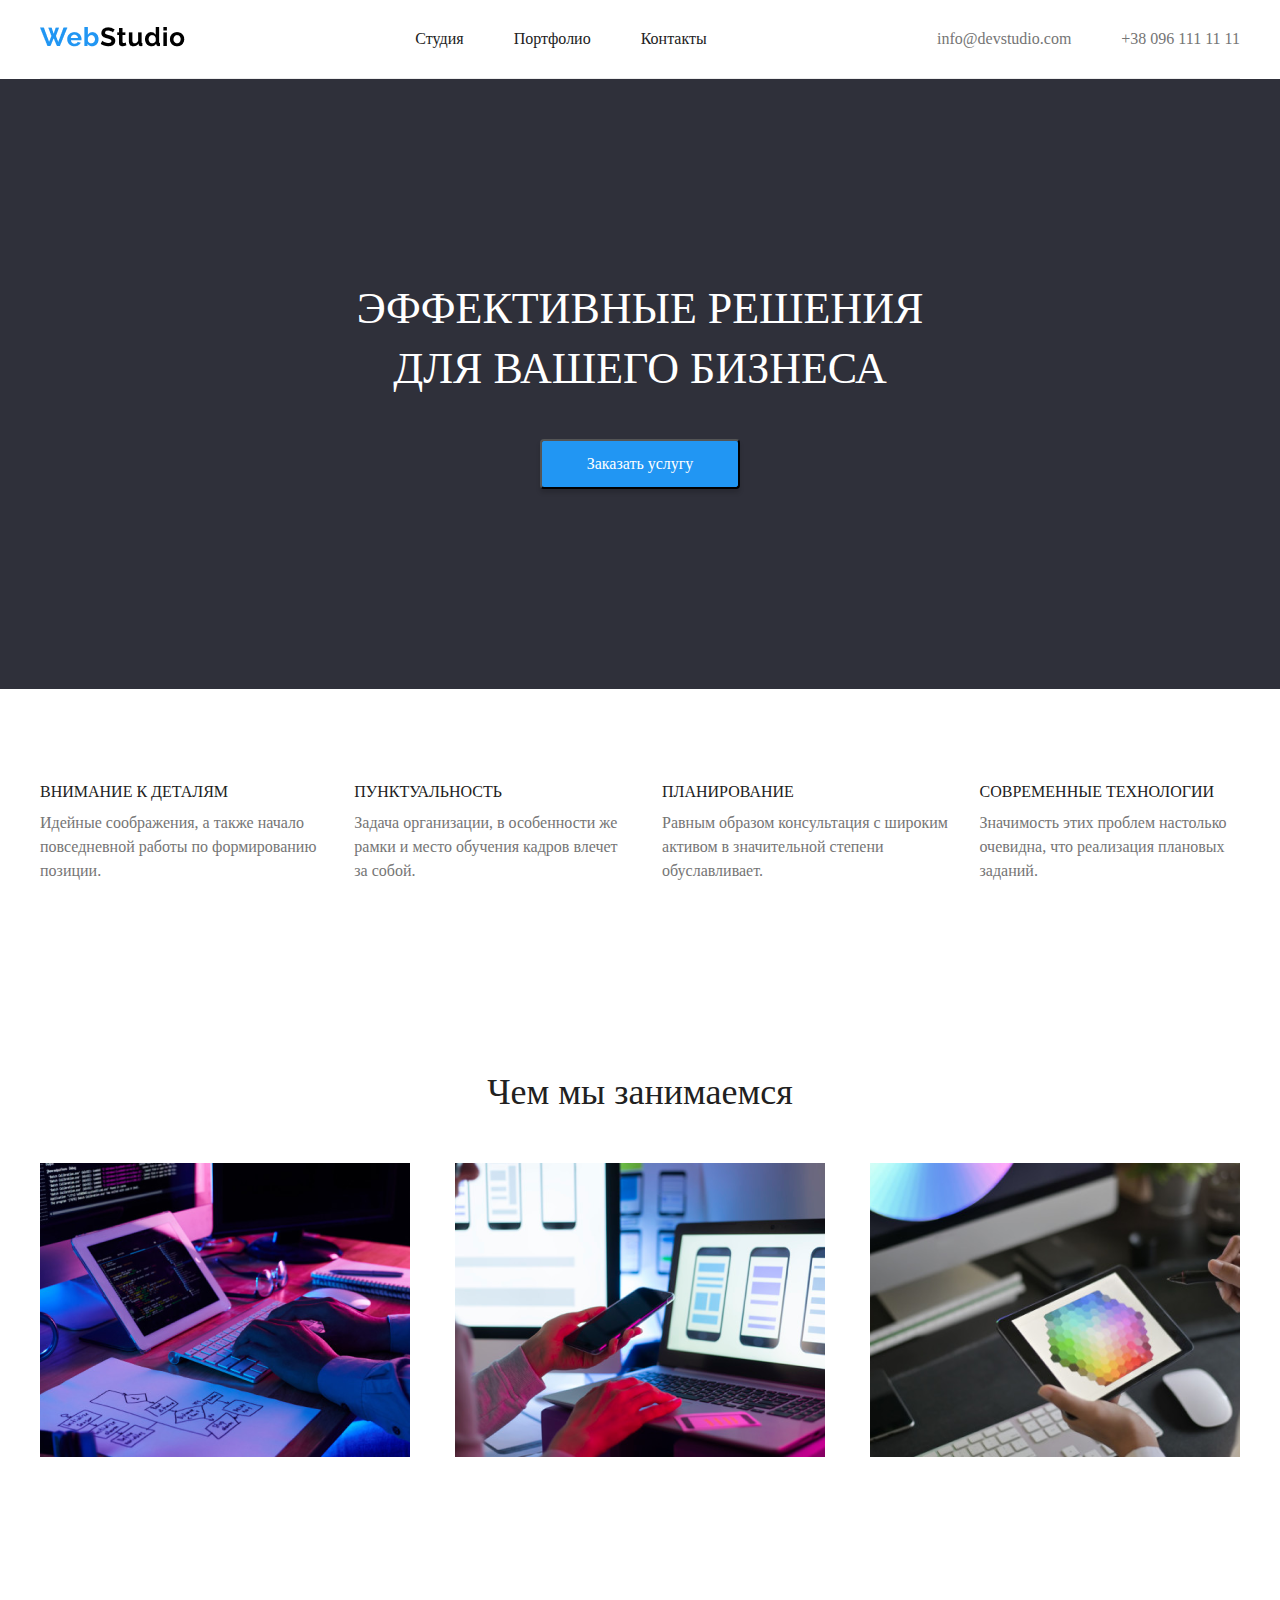
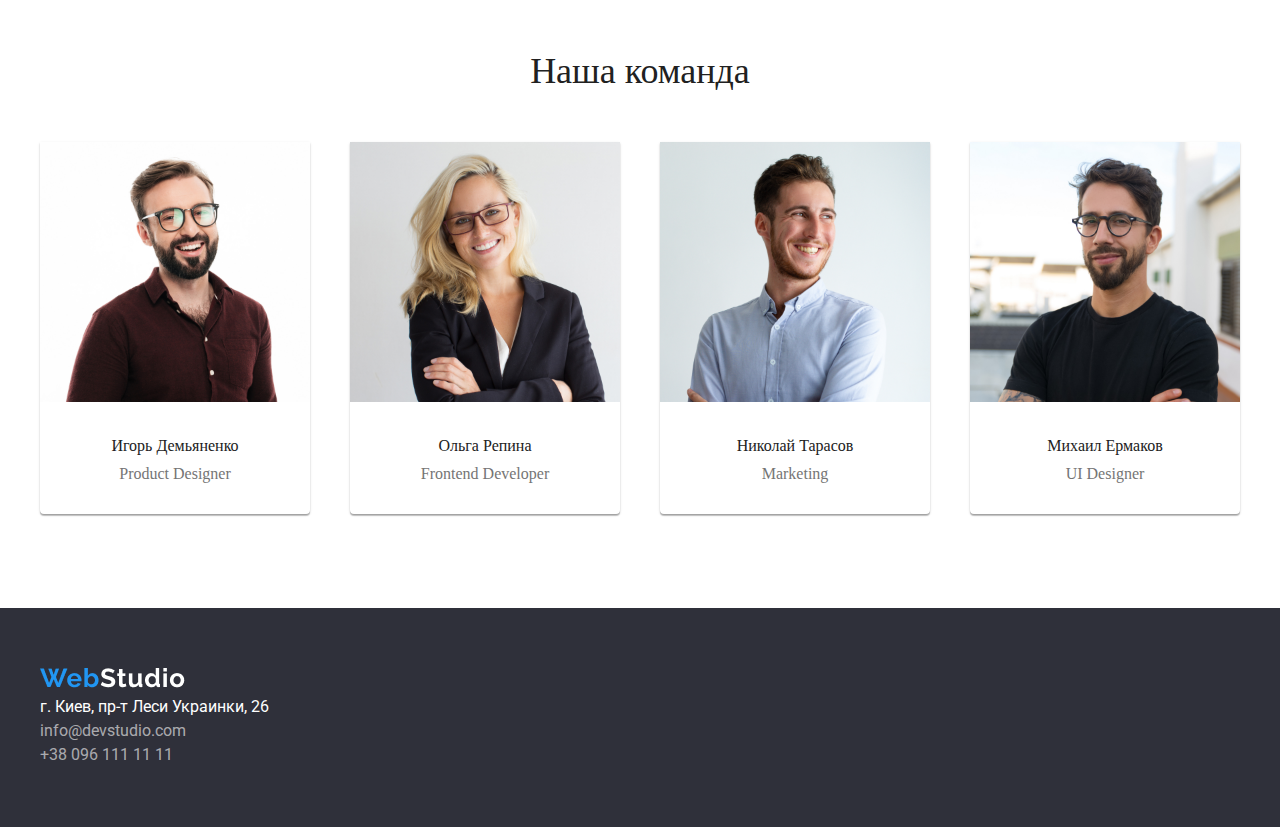
==== index.html @ e27ee973 "Update index.html" ====
<!DOCTYPE html>
<html lang="ru">
<head>
	<link
    rel="stylesheet"
    href="https://cdnjs.cloudflare.com/ajax/libs/modern-normalize/1.0.0/modern-normalize.min.css"
  />
	<link rel="preconnect" href="https://fonts.googleapis.com">
    <link rel="preconnect" href="https://fonts.gstatic.com" crossorigin>
    <link href="https://fonts.googleapis.com/css2?family=Raleway:wght@700&family=Roboto:wght@400;500;700;900&display=swap" rel="stylesheet">
    <link rel="stylesheet" href="css/styles.css"/>
    <meta charset="UTF-8">
    <meta http-equiv="X-UA-Compatible" content="IE=edge">
    <meta name="viewport" content="width=device-width, initial-scale=1.0">
    <title>Web Studio</title>
</head>
<body>
	<header class="container">
			<a class="logo" href="#" ><img src="images/logo.png" alt="WebStudio"></a>
			<nav class="navigation">
				<ul>
					<li><a href="#">Студия</a></li>
					<li><a href="./portfolio.html">Портфолио</a></li>
					<li><a href="#">Контакты</a></li>
				</ul>
			</nav>
			<div class="header-contacts">
				<a class="email" href="mailto:info@devstudio.com">info@devstudio.com</a>
				<a class="phone-number" href="tel:+38 096 111 11 11">+38 096 111 11 11</a>
			</div>
		</header>
		<main>
			<section class="section banner">
				<div class="banner-text">Эффективные решения для вашего бизнеса</div>
				<button class="btn-banner">Заказать услугу</button>
			</section>
			<section class="section container our-features">
				<ul class="features-list">
					<li class="features-item">
						<p class="feature">Внимание к деталям</p>
						<p class="feature-description">Идейные соображения, а также начало повседневной работы по формированию позиции.</p>
					</li>
					<li class="features-item">
						<p class="feature">Пунктуальность</p>
						<p class="feature-description">Задача организации, в особенности же рамки и место обучения кадров влечет за собой.</p>
					</li>
					<li class="features-item">
						<p class="feature">Планирование</p>
						<p class="feature-description">Равным образом консультация с широким активом в значительной степени обуславливает.</p>
					</li>
					<li class="features-item">
						<p class="feature">Современные технологии</p>
						<p class="feature-description">Значимость этих проблем настолько очевидна, что реализация плановых заданий.</p>
					</li>
				</ul>
			</section>
			<section class="section container our-works">
				<h2>Чем мы занимаемся</h2>
				<ul class="works-list">
					<li><img src="images/feature1.png" alt="mobile"></li>
					<li><img src="images/feature2.png" alt="desktop"></li>
					<li><img src="images/feature3.png" alt="embedded"></li>
				</ul>
			</section>
			<section class="section our-team">
				<div class="container">
					<h2>Наша команда</h2>
					<ul class="our-team-list">
						<li class="team-card">
							<img src="images/item1.jpg" alt="Игорь Демьяненко" class="member-img">
							<p class="member-name">Игорь Демьяненко</p>
							<p class="member-position">Product Designer</p>
						</li>
						<li class="team-card">
							<img src="images/item2.jpg" alt="Ольга Репина" class="member-img">
							<p class="member-name">Ольга Репина</p>
							<p class="member-position">Frontend Developer</p>
						</li>
						<li class="team-card">
							<img src="images/item3.jpg" alt="Николай Тарасов" class="member-img">
							<p class="member-name">Николай Тарасов</p>
							<p class="member-position">Marketing</p>
						</li>
						<li class="team-card">
							<img src="images/item4.jpg" alt="Михаил Ермаков" class="member-img">
							<p class="member-name">Михаил Ермаков</p>
							<p class="member-position">UI Designer</p>
						</li>
					</ul>
				</div>
			</section>
		</main>
		<footer>
			<div class="container">
				<a class="logo" href="#" ><img src="images/logo-footer.png" alt="WebStudio"></a>
				<ul class="footer-contacts">
					<li><p class="address">г. Киев, пр-т Леси Украинки, 26</p></li>
					<li><a class="email" href="mailto:info@devstudio.com">info@devstudio.com</a></li>
					<li><a class="phone-number" href="tel:+38 096 111 11 11">+38 096 111 11 11</a></li>
				</ul>
			</div>
		</footer>
</body>
</html>
---- css/styles.css ----
ul{
    list-style: none
}

ul{
  padding: 0;
}

h1,
h2,
h3,
h4,
p,
ul{
    margin: 0;
}

:root {
    --main-color: #2196F3;
    --mainbtn-hover-color: #F5F4FA;
    --main-text-color: #212121;
    --support-color: #757575;
    --main-logo-color: black;
    --footer-color: rgba(255, 255, 255, 0.6);
    --main-white: white;
}



body {
	margin: 0;
	font-family: 'Roboto', sans-serif;
}

ul {
	list-style-type: none;
	padding: 0;
}

p, h2 {
	margin: 0;
}

h2 {
	margin-bottom: 50px;
}

.container {
	width: 1200px;
	margin: 0 auto;
}

header {
	display: flex;
	border-bottom: 1px solid #ECECEC;
	height: 79px;
	background: var(--main-white);
	align-items: center;
	justify-content: space-between;
	font-family: 'RobotoMedium';
}

.navigation ul {
	display: flex;
}

.navigation li a {
	margin-right: 50px;
	display: inline-block;
	color: var(--main-text-color);
	text-decoration: none;
}

.navigation li a:hover {
	color: var(--main-color);
}

.navigation li:last-child a {
	margin-right: 0;
}

.header-contacts {
	display: flex;
}

.header-contacts a:first-child {
	margin-right: 50px;
}

.header-contacts .email {
	text-decoration: none;
	color: var(--support-color);	
}

.header-contacts .phone-number {
	text-decoration: none;
	color: var(--support-color);	
}

.email:hover{
    color: var(--main-color);
}

.phone-number:hover{
    color: var(--main-color);
}

.email:focus{
    color: var(--main-color);
}

.phone-number:focus{
    color: var(--main-color);
}

h2 {
	font: 36px/42px 'RobotoBold';
	text-align: center;
	color: var(--main-text-color);
}

.section {
	padding: 94px 0;
}

.banner {
	padding: 200px 0;
	font-family: 'RobotoBold';
	background: #2F303A;
}

.banner-text {
	margin: 0 auto;
	width: 650px;
	font-size: 44px;
	color: var(--main-white);
	line-height: 60px;
	text-align: center;
	text-transform: uppercase;
}

.btn-banner {
	display: block;
	margin: 40px auto 0;
	width: 200px;
	height: 50px;
	font: 16px/30px 'RobotoBold';
	background: var(--main-color);
	box-shadow: 0px 4px 4px rgba(0, 0, 0, 0.15);
	border-radius: 4px;
	color: var(--main-white);
	cursor: pointer;
}

.btn-banner:hover{
    background-color: var(--mainbtn-hover-color);
    color: var(--text-hover-color);
}

.btn-banner:focus{
    background-color: var(--mainbtn-hover-color);
    color: var(--text-hover-color);
}

.features-list {
	display: flex;	
}

.features-item {
	margin-right: 30px;
}

.features-item:last-child {
	margin-right: 0;
}

.feature {
	margin-bottom: 10px;
	font-family: 'RobotoBold';
	text-transform: uppercase;
	color: var(--main-text-color);
}

.feature-description {
	font-family: 'RobotoRegular';
	line-height: 24px;
	color:  var(--support-color);

}

.works-list {
	display: flex;
	align-items: center;
	justify-content: space-between;
} 

.works-list img {
	width: 370px;
	height: 294px;
}

.our-team {
	background: var();
}

.our-team-list {
	display: flex;
	justify-content: space-between;
}

.team-card {
	box-shadow: 0px 1px 3px rgba(0, 0, 0, 0.12), 0px 1px 1px rgba(0, 0, 0, 0.14), 0px 2px 1px rgba(0, 0, 0, 0.2);
	border-radius: 0px 0px 4px 4px;
	text-align: center;
	font-size: 16px;
	background-color: var(--main-white);
}

.team-card img {
	margin-bottom: 30px;
	width: 270px;
	height: 260px;
}

.member-name {
	margin-bottom: 10px;
	font-family: 'RobotoMedium';
	line-height: 19px;
	color: var(--main-text-color);
}

.member-position {
	font-family: 'RobotoRegular';
	margin-bottom: 30px;
	color: var(--support-color);
}

footer {
	padding: 60px 0;
	background: #2F303A;
	line-height: 24px;
}

footer a {
	line-height: 24px;
	color: rgba(255, 255, 255, 0.6);	
	text-decoration: none;
}

.address {
	color: var(--main-white);
}

@font-face {
font-family: "RobotoRegular"; 
src: url("fonts/Roboto-Regular.ttf") format("truetype"); 
font-style: normal; 
font-weight: normal; 
} 

@font-face {
font-family: "RobotoBold"; 
src: url("fonts/Roboto-Bold.ttf") format("truetype"); 
font-style: normal; 
font-weight: normal; 
} 

@font-face {
font-family: "RobotoMedium"; 
src: url("fonts/Roboto-Medium.ttf") format("truetype"); 
font-style: normal; 
font-weight: normal; 
} 

.catalogue-btn:hover{
    color: var(--mainbtn-hover-color);
    background-color: var(--main-color);
}

.catalogue-btn:focus{
    color: var(--mainbtn-hover-color);
    background-color: var(--main-color);
}

.catalogue-btn{
    cursor: pointer;
    color: var(--main-text-color);
    background-color: var(--mainbtn-hover-color);
	margin: 94px 8px 50px;
	padding: 6px 22px;
	font: 16px 'RobotoMedium';
	border-radius: 4px;
	border:  none;
	font-weight: 500;
	font-size: 16px;
	line-height: 26px;
	text-align: center;
	letter-spacing: 0.03em;
}

.catalogue-list{
	display: flex;
	justify-content: center;
}

.catalogue{
	display: flex;
	justify-content: space-between;
	flex-wrap: wrap;
	margin-bottom: 94px;
}


.catalogue-card {
	margin-bottom: 30px;
	margin-bottom: 30px;
	border: 1px solid #EEEEEE;
	text-align: left;
	font-size: 16px;
	background-color: var(--main-white);
}

.catalogue-card img {
	margin-bottom: 30px;
	width: 370px;
	height: 294px;
}

.catalogue-item-name {
	margin: 20px 24px 54px 24px;
	margin-bottom: 10px;
	font-family: 'RobotoMedium';
	line-height: 19px;
	color: var(--main-text-color);
}

.catalogue-item-description {
	margin: 20px 24px 54px 24px;
	font-family: 'RobotoRegular';
	margin-bottom: 30px;
	color: var(--support-color);
}
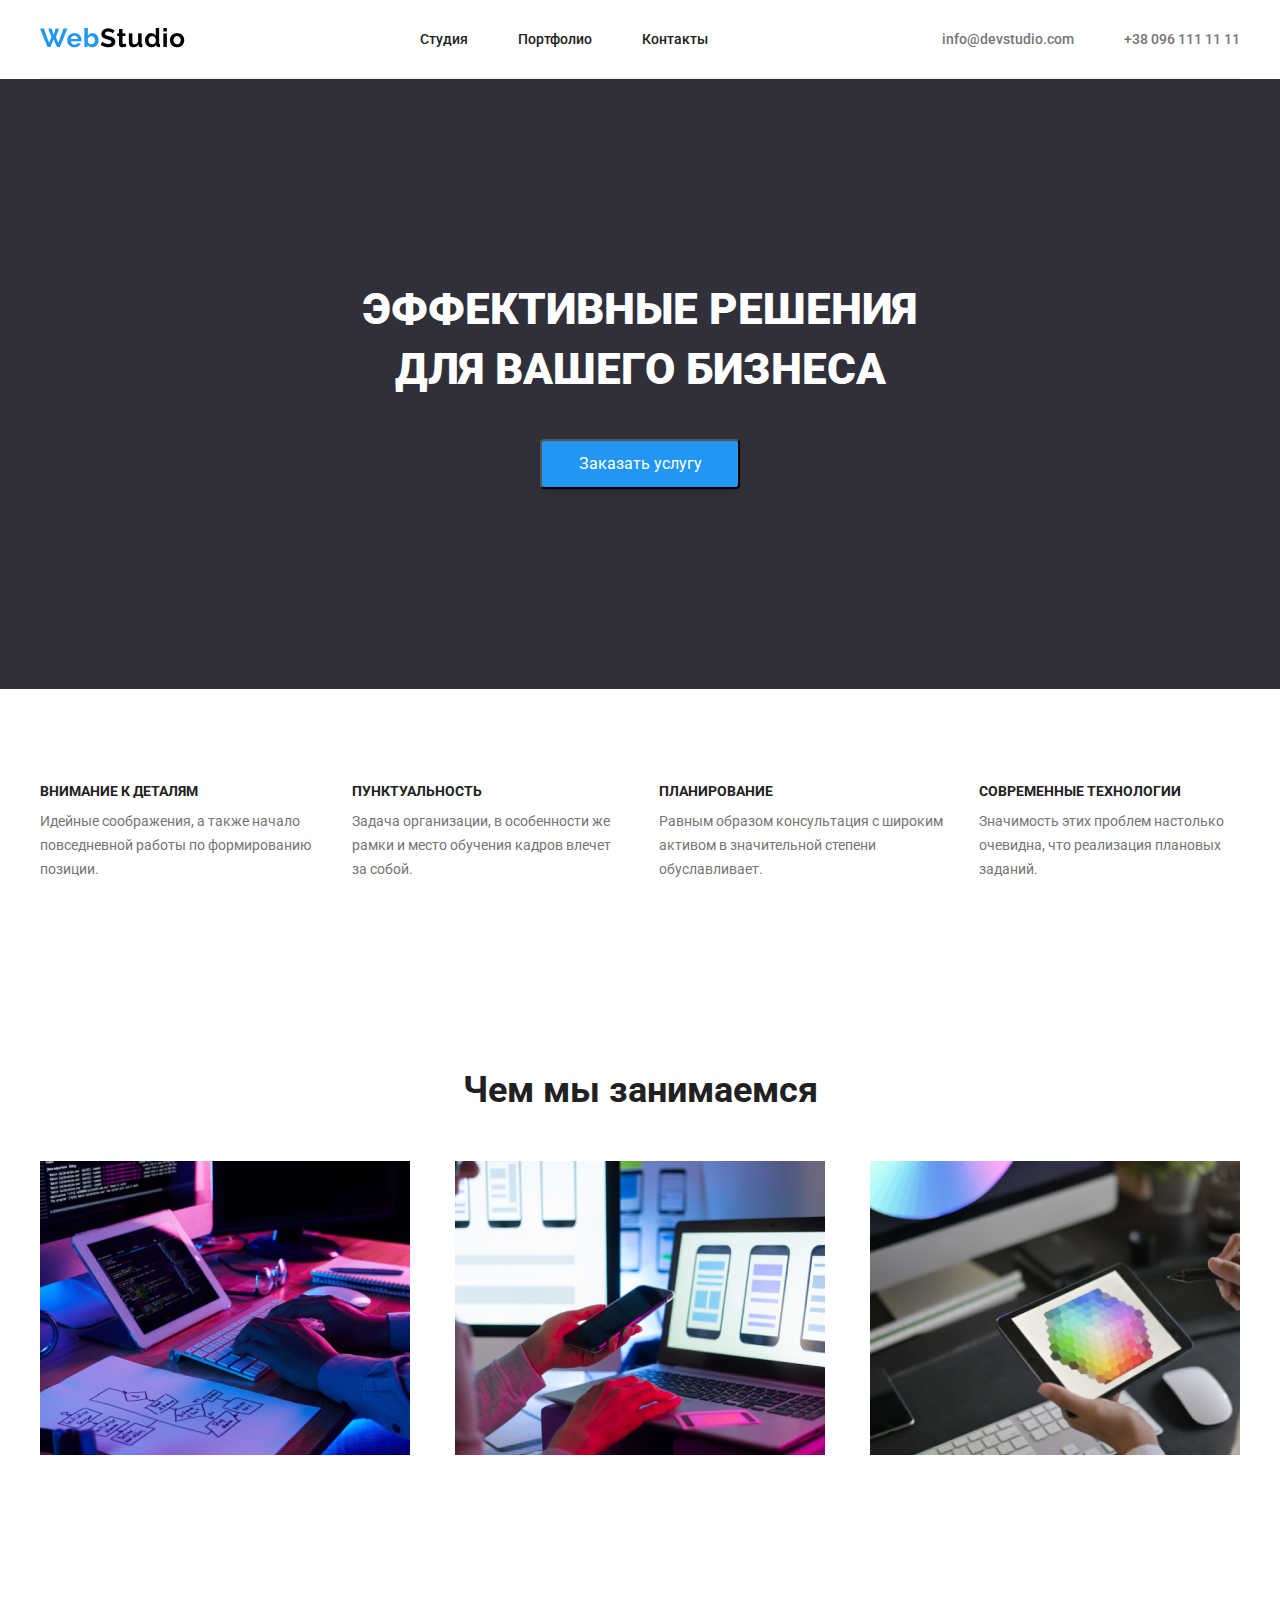
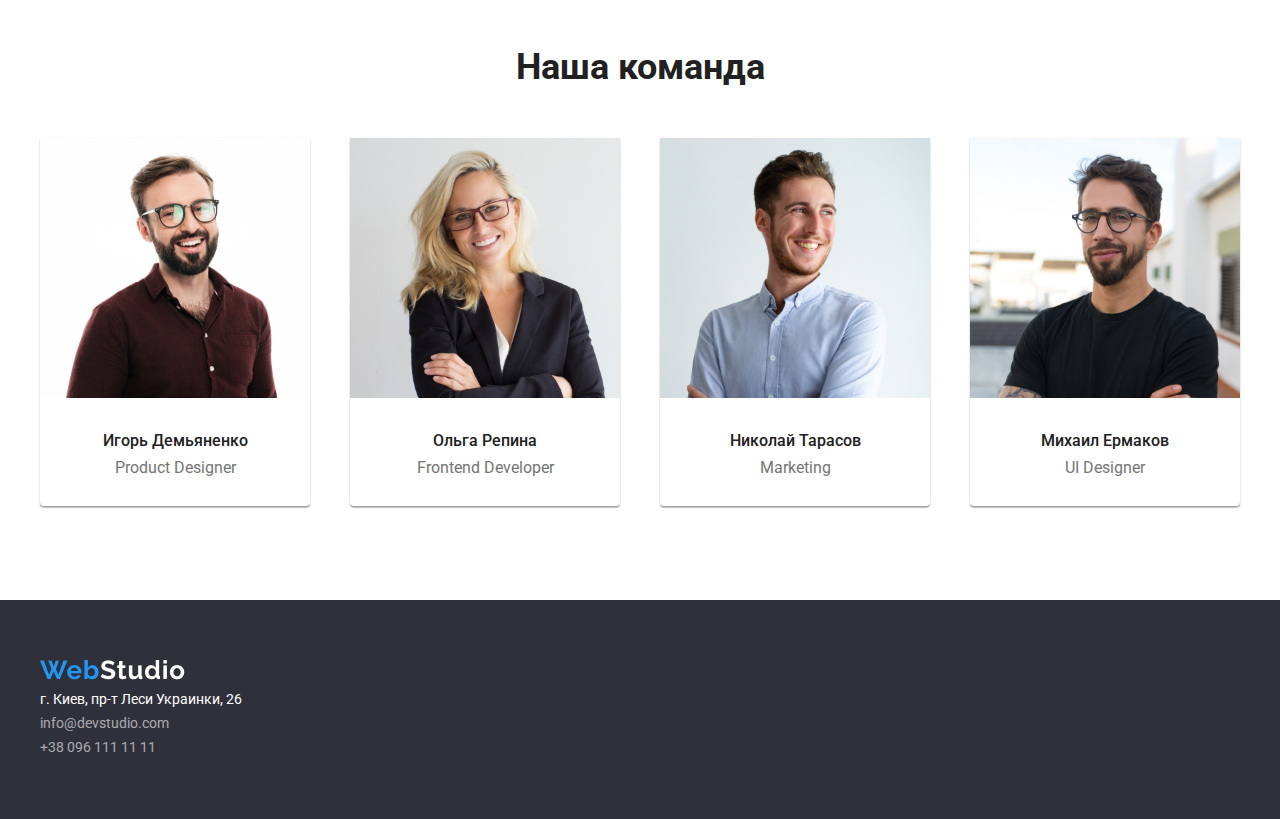
==== commit 9e84181e: "hw3" ====
--- a/index.html
+++ b/index.html
@@ -55,7 +55,7 @@
 				</ul>
 			</section>
 			<section class="section container our-works">
-				<h2>Чем мы занимаемся</h2>
+				<h2 class="h-title">Чем мы занимаемся</h2>
 				<ul class="works-list">
 					<li><img src="images/feature1.png" alt="mobile"></li>
 					<li><img src="images/feature2.png" alt="desktop"></li>
@@ -64,7 +64,7 @@
 			</section>
 			<section class="section our-team">
 				<div class="container">
-					<h2>Наша команда</h2>
+					<h2 class="h-title">Наша команда</h2>
 					<ul class="our-team-list">
 						<li class="team-card">
 							<img src="images/item1.jpg" alt="Игорь Демьяненко" class="member-img">
@@ -101,4 +101,4 @@
 			</div>
 		</footer>
 </body>
-</html>
+</html>--- a/css/styles.css
+++ b/css/styles.css
@@ -28,8 +28,9 @@
 
 
 body {
+	font-family: 'Roboto', sans-serif;
 	margin: 0;
-	font-family: 'Roboto', sans-serif;
+	font: 14px/16px 'Roboto';
 }
 
 ul {
@@ -57,8 +58,9 @@
 	background: var(--main-white);
 	align-items: center;
 	justify-content: space-between;
-	font-family: 'RobotoMedium';
-}
+	font-weight: 500;
+}
+
 
 .navigation ul {
 	display: flex;
@@ -114,7 +116,7 @@
 }
 
 h2 {
-	font: 36px/42px 'RobotoBold';
+	font: 36px/42px 'Roboto';
 	text-align: center;
 	color: var(--main-text-color);
 }
@@ -125,7 +127,6 @@
 
 .banner {
 	padding: 200px 0;
-	font-family: 'RobotoBold';
 	background: #2F303A;
 }
 
@@ -137,6 +138,7 @@
 	line-height: 60px;
 	text-align: center;
 	text-transform: uppercase;
+	font-weight: 900;
 }
 
 .btn-banner {
@@ -144,7 +146,7 @@
 	margin: 40px auto 0;
 	width: 200px;
 	height: 50px;
-	font: 16px/30px 'RobotoBold';
+	font: 16px/30px 'Roboto';
 	background: var(--main-color);
 	box-shadow: 0px 4px 4px rgba(0, 0, 0, 0.15);
 	border-radius: 4px;
@@ -176,16 +178,20 @@
 
 .feature {
 	margin-bottom: 10px;
-	font-family: 'RobotoBold';
+	font-weight: 700;
 	text-transform: uppercase;
 	color: var(--main-text-color);
 }
 
 .feature-description {
-	font-family: 'RobotoRegular';
+	font-weight: 400;
 	line-height: 24px;
 	color:  var(--support-color);
 
+}
+
+.h-title{
+	font-weight: 700;
 }
 
 .works-list {
@@ -224,13 +230,13 @@
 
 .member-name {
 	margin-bottom: 10px;
-	font-family: 'RobotoMedium';
+	font-weight: 500;
 	line-height: 19px;
 	color: var(--main-text-color);
 }
 
 .member-position {
-	font-family: 'RobotoRegular';
+	font-weight: 400;
 	margin-bottom: 30px;
 	color: var(--support-color);
 }
@@ -251,26 +257,6 @@
 	color: var(--main-white);
 }
 
-@font-face {
-font-family: "RobotoRegular"; 
-src: url("fonts/Roboto-Regular.ttf") format("truetype"); 
-font-style: normal; 
-font-weight: normal; 
-} 
-
-@font-face {
-font-family: "RobotoBold"; 
-src: url("fonts/Roboto-Bold.ttf") format("truetype"); 
-font-style: normal; 
-font-weight: normal; 
-} 
-
-@font-face {
-font-family: "RobotoMedium"; 
-src: url("fonts/Roboto-Medium.ttf") format("truetype"); 
-font-style: normal; 
-font-weight: normal; 
-} 
 
 .catalogue-btn:hover{
     color: var(--mainbtn-hover-color);
@@ -288,7 +274,7 @@
     background-color: var(--mainbtn-hover-color);
 	margin: 94px 8px 50px;
 	padding: 6px 22px;
-	font: 16px 'RobotoMedium';
+	font: 16px 'Roboto';
 	border-radius: 4px;
 	border:  none;
 	font-weight: 500;
@@ -329,14 +315,14 @@
 .catalogue-item-name {
 	margin: 20px 24px 54px 24px;
 	margin-bottom: 10px;
-	font-family: 'RobotoMedium';
+	font-family: 'Roboto';
 	line-height: 19px;
 	color: var(--main-text-color);
 }
 
 .catalogue-item-description {
 	margin: 20px 24px 54px 24px;
-	font-family: 'RobotoRegular';
+	font-family: 'Roboto';
 	margin-bottom: 30px;
 	color: var(--support-color);
 }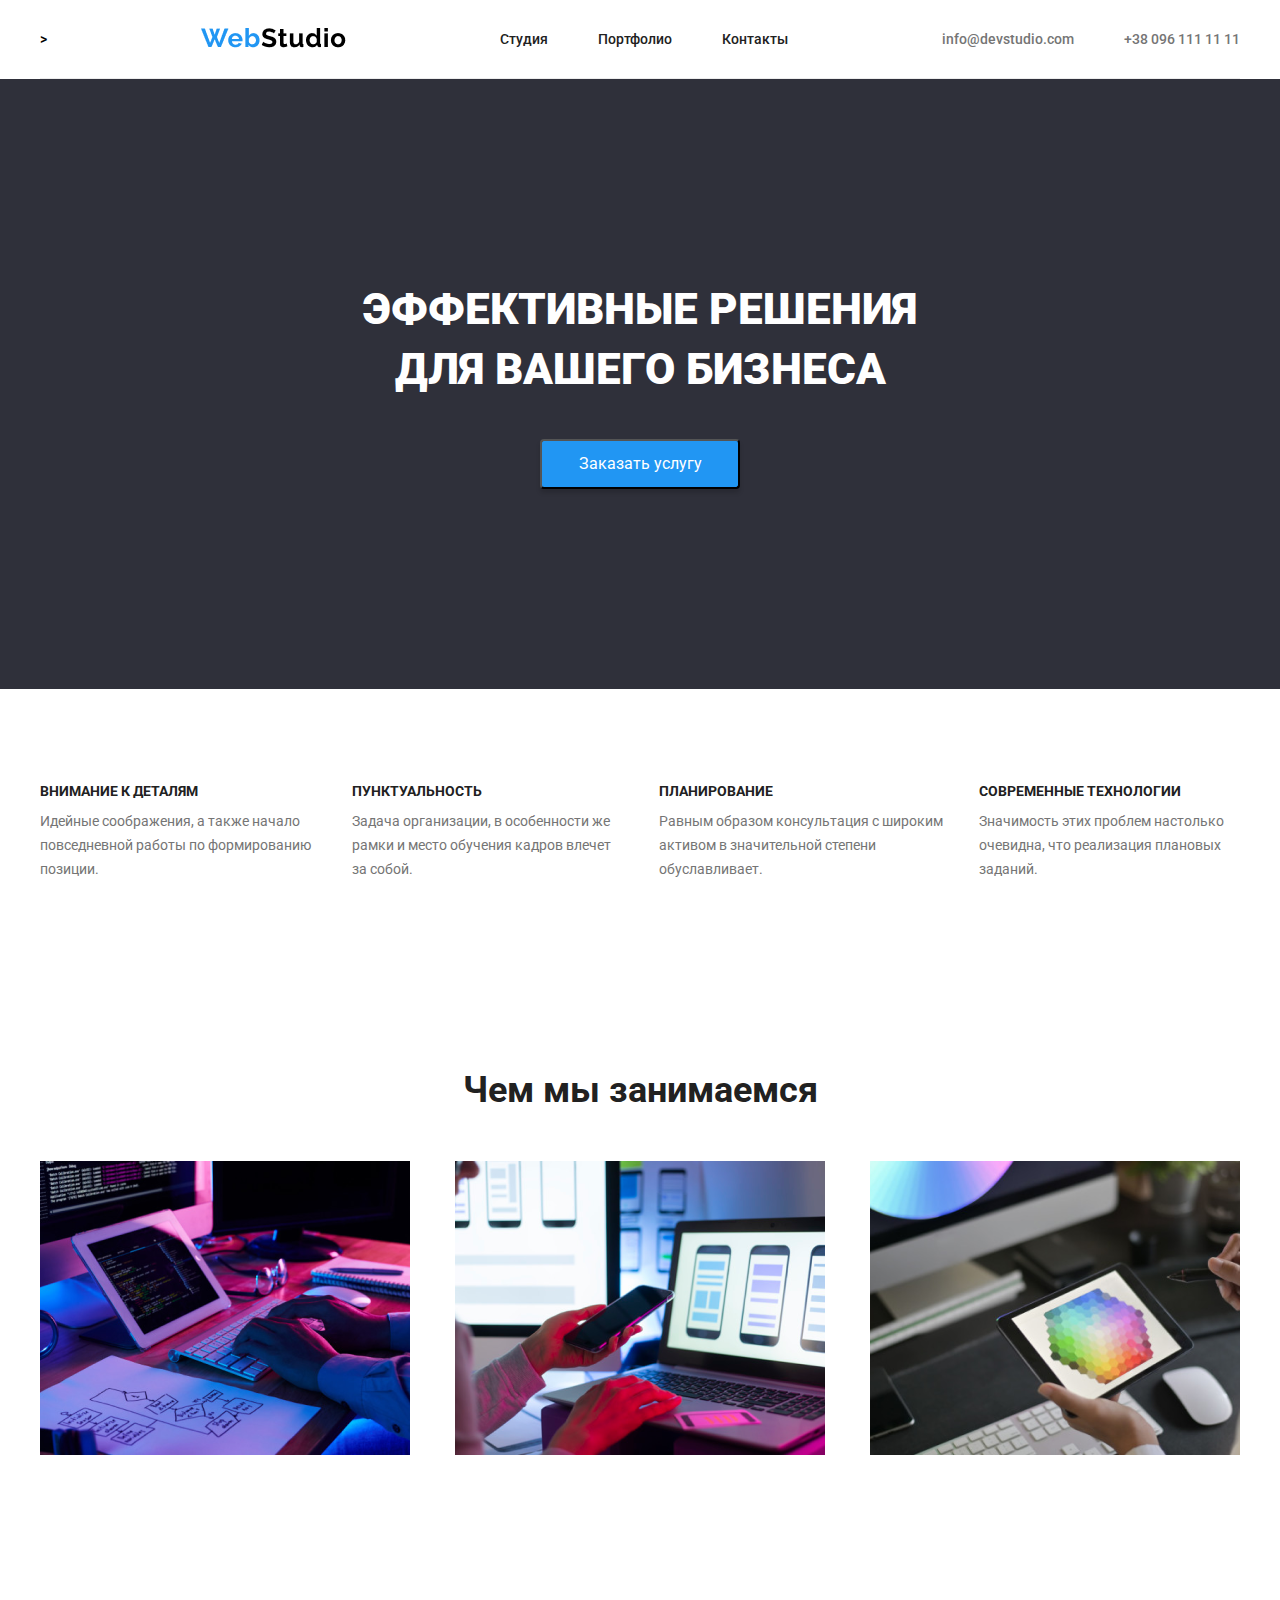
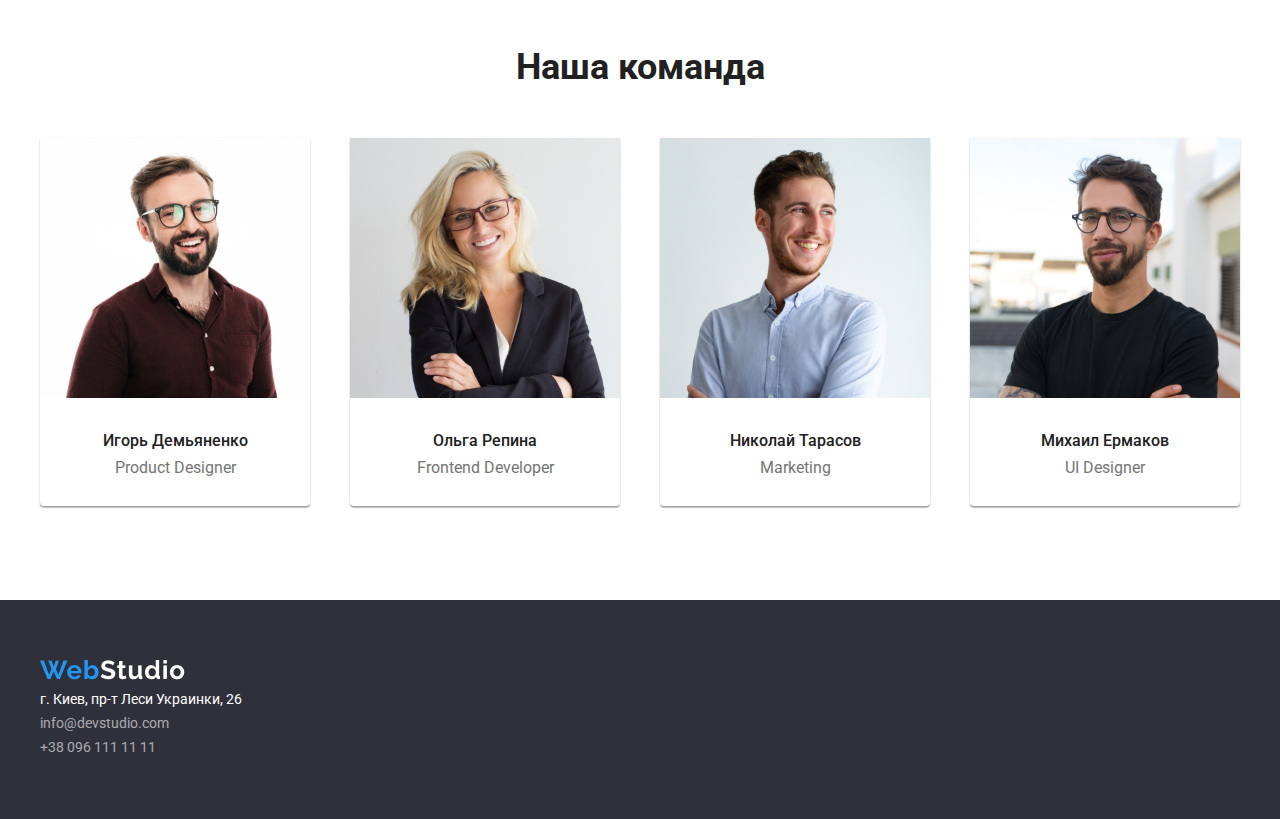
==== commit d07d8aaf: "hw3" ====
--- a/index.html
+++ b/index.html
@@ -15,7 +15,7 @@
     <title>Web Studio</title>
 </head>
 <body>
-	<header class="container">
+	<header class="container"> <!-- 1-->>
 			<a class="logo" href="#" ><img src="images/logo.png" alt="WebStudio"></a>
 			<nav class="navigation">
 				<ul>
@@ -101,4 +101,4 @@
 			</div>
 		</footer>
 </body>
-</html>+</html>
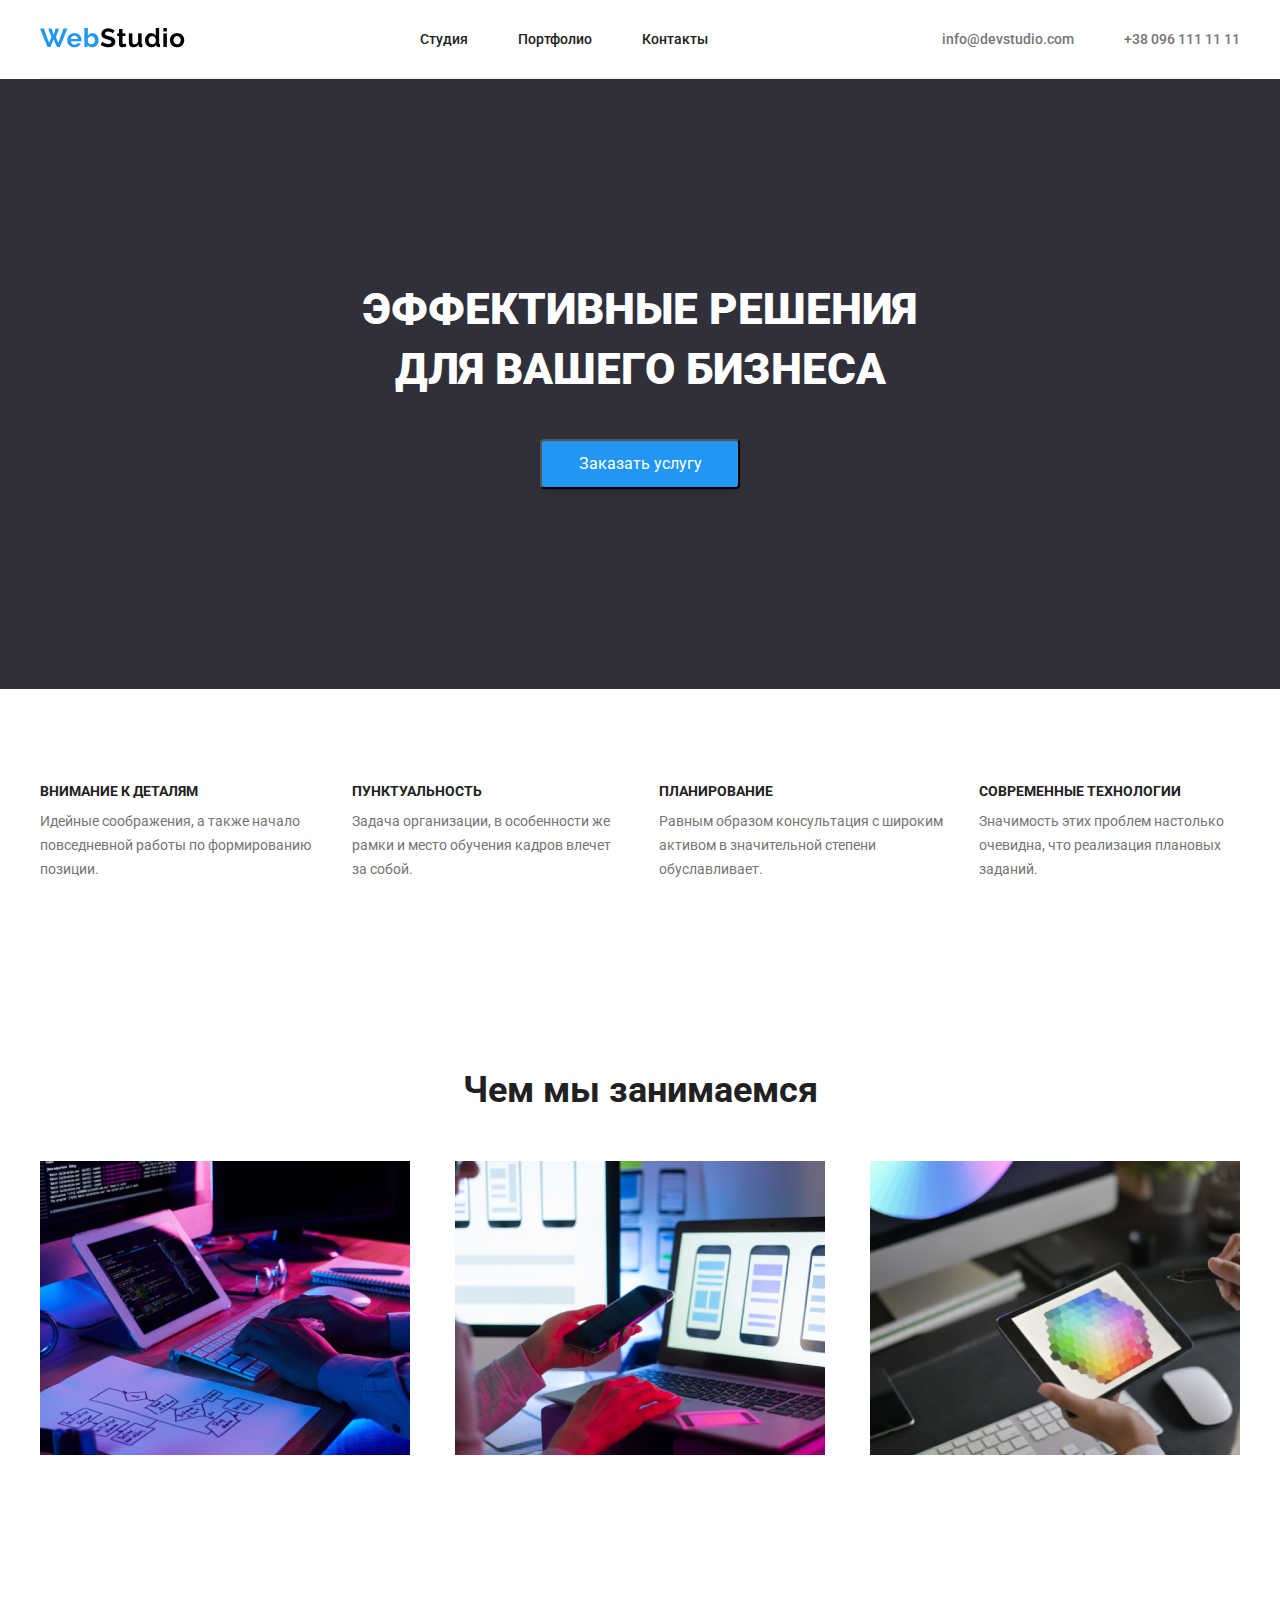
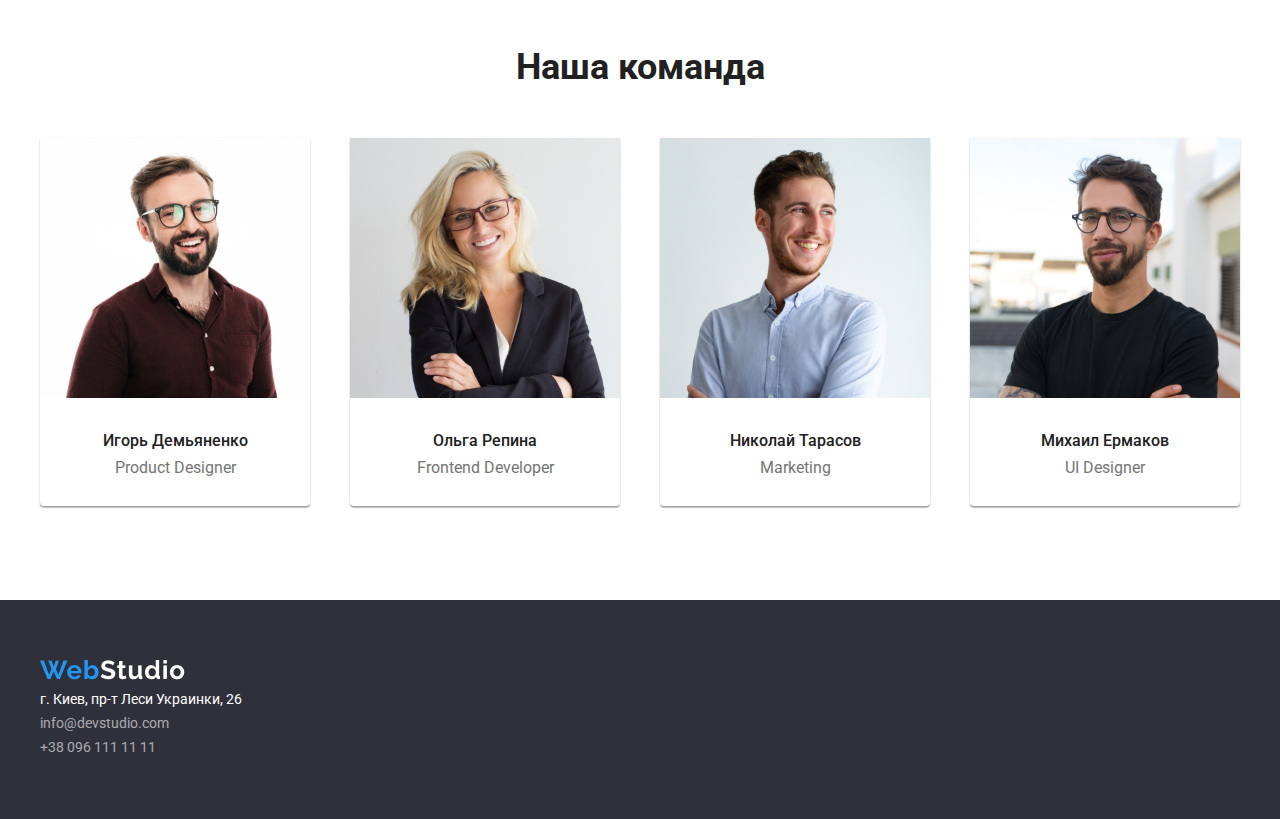
==== commit 68bcf3a3: "hw3" ====
--- a/index.html
+++ b/index.html
@@ -15,7 +15,7 @@
     <title>Web Studio</title>
 </head>
 <body>
-	<header class="container"> <!-- 1-->>
+	<header class="container">
 			<a class="logo" href="#" ><img src="images/logo.png" alt="WebStudio"></a>
 			<nav class="navigation">
 				<ul>
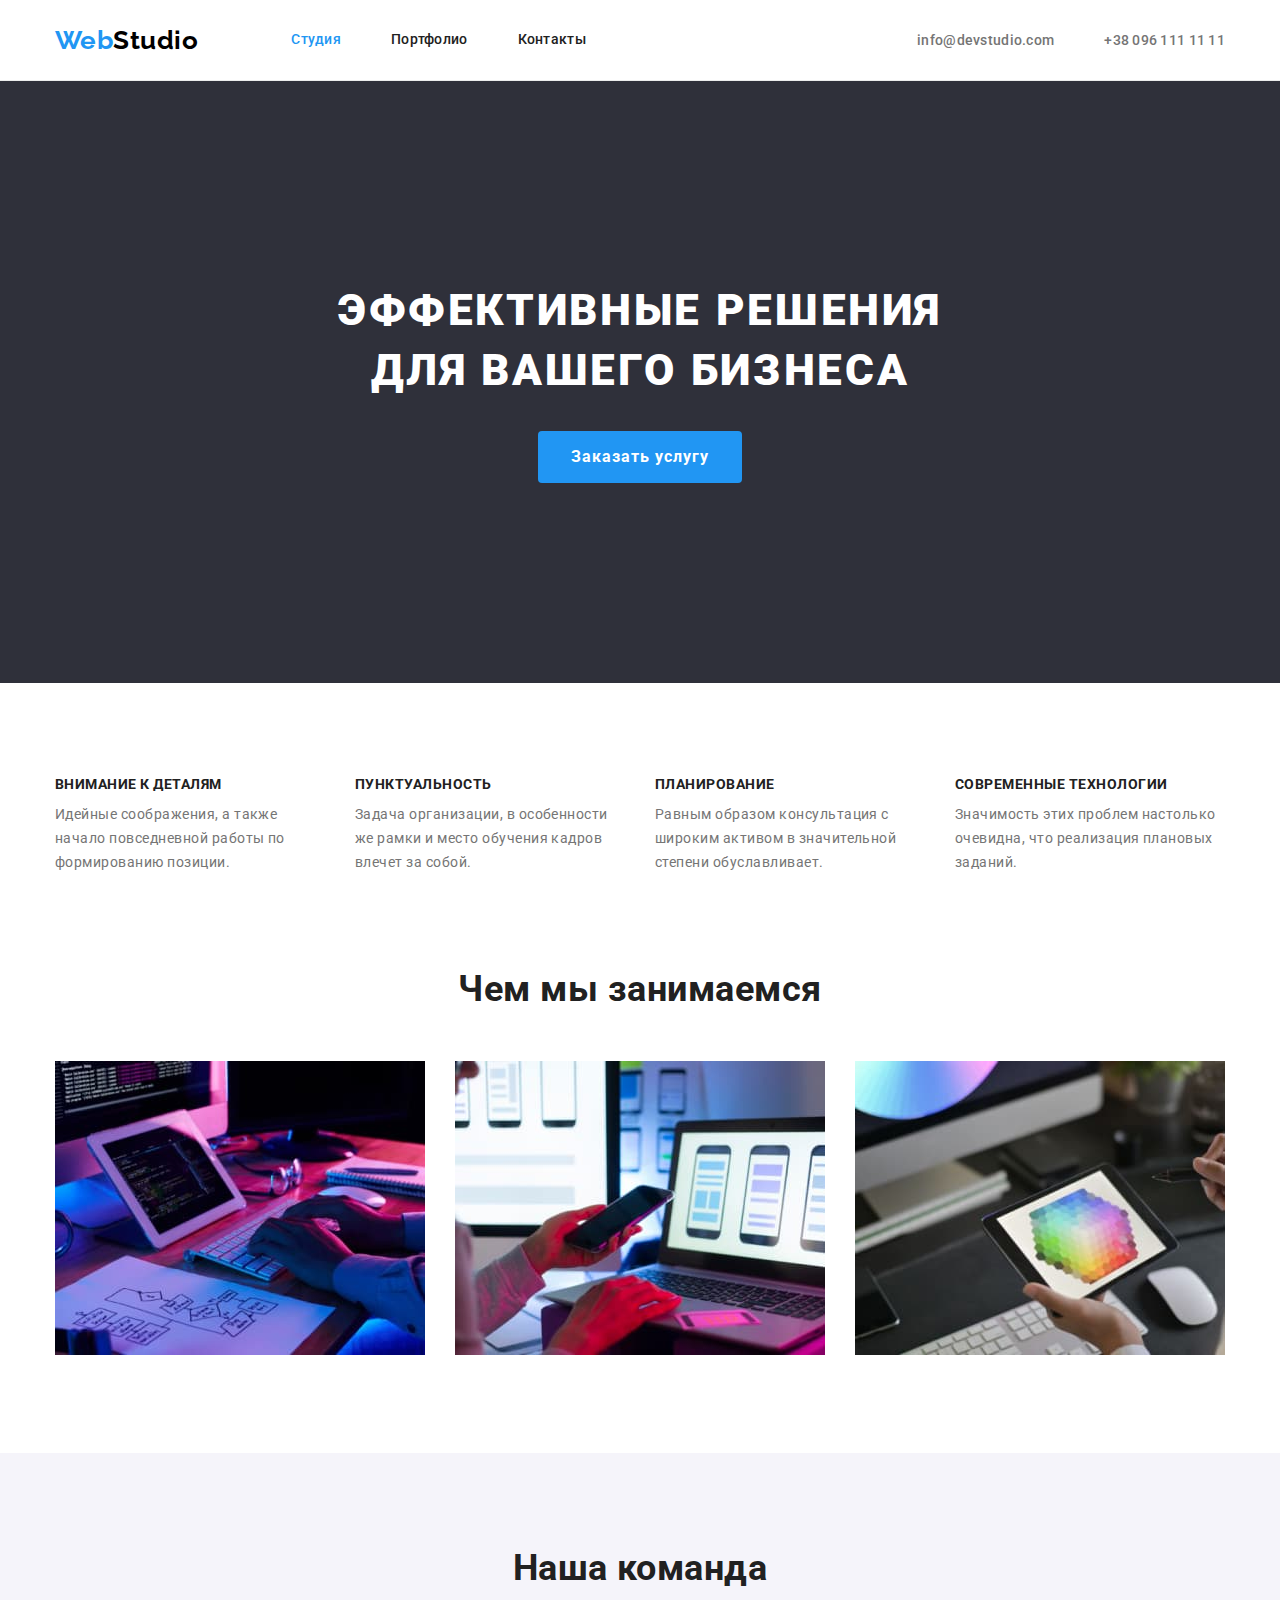
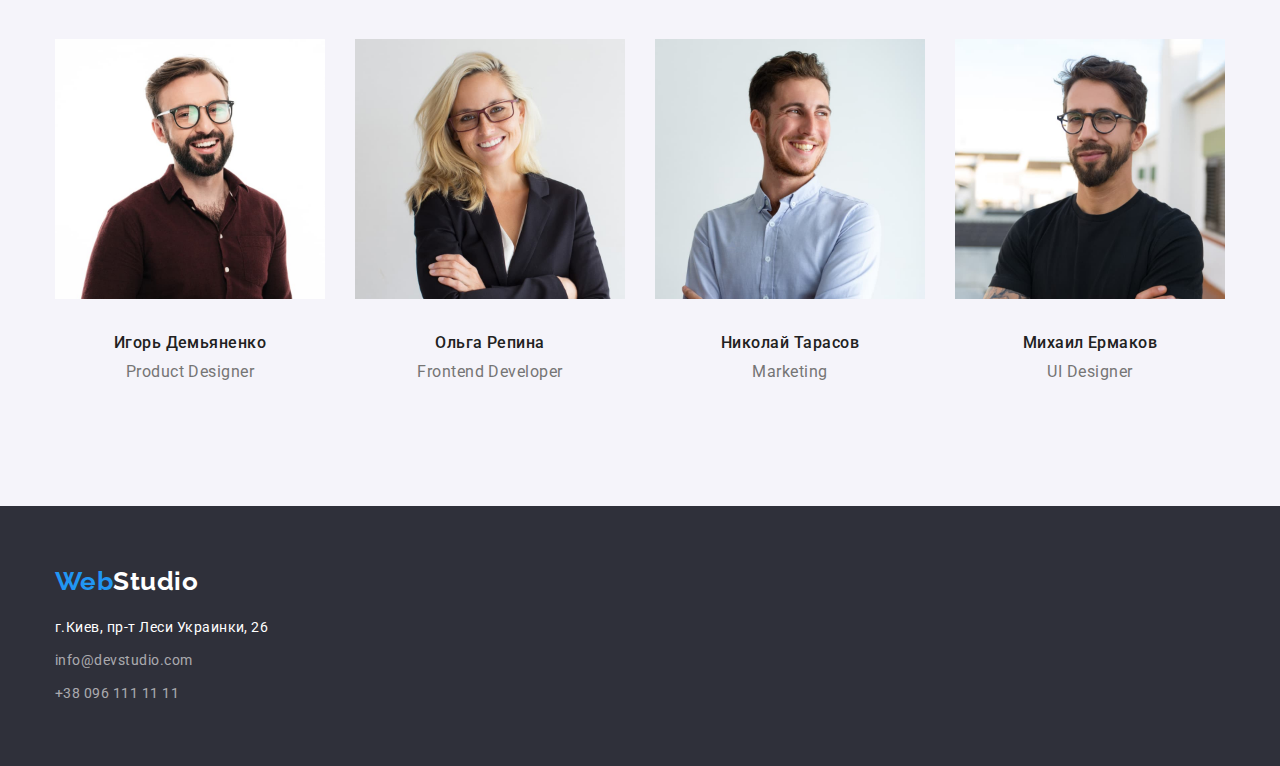
==== commit 62607d91: "updtd hw3" ====
--- a/index.html
+++ b/index.html
@@ -1,104 +1,226 @@
 <!DOCTYPE html>
 <html lang="ru">
-<head>
-	<link
-    rel="stylesheet"
-    href="https://cdnjs.cloudflare.com/ajax/libs/modern-normalize/1.0.0/modern-normalize.min.css"
-  />
-	<link rel="preconnect" href="https://fonts.googleapis.com">
-    <link rel="preconnect" href="https://fonts.gstatic.com" crossorigin>
-    <link href="https://fonts.googleapis.com/css2?family=Raleway:wght@700&family=Roboto:wght@400;500;700;900&display=swap" rel="stylesheet">
-    <link rel="stylesheet" href="css/styles.css"/>
-    <meta charset="UTF-8">
-    <meta http-equiv="X-UA-Compatible" content="IE=edge">
-    <meta name="viewport" content="width=device-width, initial-scale=1.0">
-    <title>Web Studio</title>
-</head>
-<body>
-	<header class="container">
-			<a class="logo" href="#" ><img src="images/logo.png" alt="WebStudio"></a>
-			<nav class="navigation">
-				<ul>
-					<li><a href="#">Студия</a></li>
-					<li><a href="./portfolio.html">Портфолио</a></li>
-					<li><a href="#">Контакты</a></li>
-				</ul>
-			</nav>
-			<div class="header-contacts">
-				<a class="email" href="mailto:info@devstudio.com">info@devstudio.com</a>
-				<a class="phone-number" href="tel:+38 096 111 11 11">+38 096 111 11 11</a>
-			</div>
-		</header>
-		<main>
-			<section class="section banner">
-				<div class="banner-text">Эффективные решения для вашего бизнеса</div>
-				<button class="btn-banner">Заказать услугу</button>
-			</section>
-			<section class="section container our-features">
-				<ul class="features-list">
-					<li class="features-item">
-						<p class="feature">Внимание к деталям</p>
-						<p class="feature-description">Идейные соображения, а также начало повседневной работы по формированию позиции.</p>
-					</li>
-					<li class="features-item">
-						<p class="feature">Пунктуальность</p>
-						<p class="feature-description">Задача организации, в особенности же рамки и место обучения кадров влечет за собой.</p>
-					</li>
-					<li class="features-item">
-						<p class="feature">Планирование</p>
-						<p class="feature-description">Равным образом консультация с широким активом в значительной степени обуславливает.</p>
-					</li>
-					<li class="features-item">
-						<p class="feature">Современные технологии</p>
-						<p class="feature-description">Значимость этих проблем настолько очевидна, что реализация плановых заданий.</p>
-					</li>
-				</ul>
-			</section>
-			<section class="section container our-works">
-				<h2 class="h-title">Чем мы занимаемся</h2>
-				<ul class="works-list">
-					<li><img src="images/feature1.png" alt="mobile"></li>
-					<li><img src="images/feature2.png" alt="desktop"></li>
-					<li><img src="images/feature3.png" alt="embedded"></li>
-				</ul>
-			</section>
-			<section class="section our-team">
-				<div class="container">
-					<h2 class="h-title">Наша команда</h2>
-					<ul class="our-team-list">
-						<li class="team-card">
-							<img src="images/item1.jpg" alt="Игорь Демьяненко" class="member-img">
-							<p class="member-name">Игорь Демьяненко</p>
-							<p class="member-position">Product Designer</p>
-						</li>
-						<li class="team-card">
-							<img src="images/item2.jpg" alt="Ольга Репина" class="member-img">
-							<p class="member-name">Ольга Репина</p>
-							<p class="member-position">Frontend Developer</p>
-						</li>
-						<li class="team-card">
-							<img src="images/item3.jpg" alt="Николай Тарасов" class="member-img">
-							<p class="member-name">Николай Тарасов</p>
-							<p class="member-position">Marketing</p>
-						</li>
-						<li class="team-card">
-							<img src="images/item4.jpg" alt="Михаил Ермаков" class="member-img">
-							<p class="member-name">Михаил Ермаков</p>
-							<p class="member-position">UI Designer</p>
-						</li>
-					</ul>
-				</div>
-			</section>
-		</main>
-		<footer>
-			<div class="container">
-				<a class="logo" href="#" ><img src="images/logo-footer.png" alt="WebStudio"></a>
-				<ul class="footer-contacts">
-					<li><p class="address">г. Киев, пр-т Леси Украинки, 26</p></li>
-					<li><a class="email" href="mailto:info@devstudio.com">info@devstudio.com</a></li>
-					<li><a class="phone-number" href="tel:+38 096 111 11 11">+38 096 111 11 11</a></li>
-				</ul>
-			</div>
-		</footer>
-</body>
+  <head>
+    <meta charset="UTF-8" />
+    <meta http-equiv="X-UA-Compatible" content="IE=edge" />
+    <meta name="viewport" content="width=device-width, initial-scale=1.0" />
+    <title>Студия</title>
+    <link rel="preconnect" href="https://fonts.googleapis.com" />
+    <link rel="preconnect" href="https://fonts.gstatic.com" crossorigin />
+    <link
+      href="https://fonts.googleapis.com/css2?family=Raleway:wght@700&family=Roboto:wght@400;500;700;900&display=swap"
+      rel="stylesheet"
+    />
+    <link
+      rel="stylesheet"
+      href="https://cdnjs.cloudflare.com/ajax/libs/modern-normalize/1.1.0/modern-normalize.min.css"
+    />
+    <link rel="stylesheet" href="./css/styles.css" />
+  </head>
+
+  <body>
+    <header class="header">
+      <div class="container nav-flex">
+        <nav class="header-nav">
+          <a class="logo link" href="./index.html"
+            >Web<span class="logo-black">Studio</span></a
+          >
+          <ul class="header-nav-list list">
+            <li class="header-nav-item">
+              <a class="header-nav-link link current" href="./index.html"
+                >Студия</a
+              >
+            </li>
+            <li class="header-nav-item">
+              <a class="header-nav-link link" href="./portfolio.html"
+                >Портфолио</a
+              >
+            </li>
+            <li class="header-nav-item">
+              <a class="header-nav-link link" href="">Контакты</a>
+            </li>
+          </ul>
+        </nav>
+        <ul class="header-contact-list list">
+          <li class="header-contact-item">
+            <a class="header-contact-link link" href="mailto:info@devstudio.com"
+              >info@devstudio.com</a
+            >
+          </li>
+          <li class="header-contact-item">
+            <a class="header-contact-link link" href="tel:+380961111111"
+              >+38 096 111 11 11</a
+            >
+          </li>
+        </ul>
+      </div>
+    </header>
+    
+
+    <main>
+      <section class="hero">
+        <h1 class="hero-title">Эффективные решения для вашего бизнеса</h1>
+        <button class="hero-btn" type="button">Заказать услугу</button>
+      </section>
+      
+      <section class="features-section">
+        <div class="container">
+          <h2 hidden>Преимущества</h2>
+          <ul class="features-list list">
+            <li class="features-item">
+              <h3 class="features-title">Внимание к деталям</h3>
+              <p class="features-text">
+                Идейные соображения, а также начало повседневной работы по
+                формированию позиции.
+              </p>
+            </li>
+            <li class="features-item">
+              <h3 class="features-title">Пунктуальность</h3>
+              <p class="features-text">
+                Задача организации, в особенности же рамки и место обучения
+                кадров влечет за собой.
+              </p>
+            </li>
+            <li class="features-item">
+              <h3 class="features-title">Планирование</h3>
+              <p class="features-text">
+                Равным образом консультация с широким активом в значительной
+                степени обуславливает.
+              </p>
+            </li>
+            <li class="features-item">
+              <h3 class="features-title">Современные технологии</h3>
+              <p class="features-text">
+                Значимость этих проблем настолько очевидна, что реализация
+                плановых заданий.
+              </p>
+            </li>
+          </ul>
+        </div>
+      </section>
+      
+
+      <section class="work-section">
+        <div class="container">
+          <h2 class="section-title">Чем мы занимаемся</h2>
+          <ul class="work-list list">
+            <li class="work-item">
+              <img
+                src="./images/box1.jpg"
+                alt="сотрудник создает программу"
+                width="370"
+                height="294"
+              />
+            </li>
+            <li class="work-item">
+              <img
+                src="./images/box2.jpg"
+                alt="сотрудник создает мобильное приложение"
+                width="370"
+                height="294"
+              />
+            </li>
+            <li class="work-item">
+              <img
+                src="./images/box3.jpg"
+                alt="веб-дизайнер выбирает палитру"
+                width="370"
+                height="294"
+              />
+            </li>
+          </ul>
+        </div>
+      </section>
+    
+      <section class="team-section">
+        <div class="container">
+          <h2 class="section-title">Наша команда</h2>
+          <ul class="team-list list">
+            <li class="team-item">
+              <img
+                src="./images/img1.jpg"
+                alt="фото Игоря Демьяненко"
+                width="270"
+                height="260"
+              />
+              <div class="team-workers">
+                <h3 class="team-worker">Игорь Демьяненко</h3>
+                <p class="team-profession" lang="en">Product Designer</p>
+              </div>
+            </li>
+            <li class="team-item">
+              <img
+                src="./images/img2.jpg"
+                alt="фото Ольги Репиной"
+                width="270"
+                height="260"
+              />
+              <div class="team-workers">
+                <h3 class="team-worker">Ольга Репина</h3>
+                <p class="team-profession" lang="en">Frontend Developer</p>
+              </div>
+            </li>
+            <li class="team-item">
+              <img
+                src="./images/img3.jpg"
+                alt="фото Николая Тарасова"
+                width="270"
+                height="260"
+              />
+              <div class="team-workers">
+                <h3 class="team-worker">Николай Тарасов</h3>
+                <p class="team-profession" lang="en">Marketing</p>
+              </div>
+            </li>
+            <li class="team-item">
+              <img
+                src="./images/img4.jpg"
+                alt="фото Михаила Ермакова"
+                width="270"
+                height="260"
+              />
+              <div class="team-workers">
+                <h3 class="team-worker">Михаил Ермаков</h3>
+                <p class="team-profession" lang="en">UI Designer</p>
+              </div>
+            </li>
+          </ul>
+        </div>
+      </section>
+    </main>
+    
+    <footer class="footer">
+      <div class="container">
+        <a class="logo link" href="./index.html"
+          >Web<span class="logo-white">Studio</span></a
+        >
+        
+        <address class="footer-contact">
+          <ul class="footer-contact-list list">
+            <li class="footer-contact-item">
+              <a
+                class="footer-contact-link address link"
+                href="https://goo.gl/maps/CdvJLRiEL6Q8Smko8"
+                target="_blank"
+                rel="noreferrer noopener"
+                >г.Киев, пр-т Леси Украинки, 26</a
+              >
+            </li>
+            <li class="footer-contact-item">
+              <a
+                class="footer-contact-link link"
+                href="mailto:info@devstudio.com"
+                >info@devstudio.com</a
+              >
+            </li>
+            <li class="footer-contact-item">
+              <a class="footer-contact-link link" href="tel:+380961111111"
+                >+38 096 111 11 11</a
+              >
+            </li>
+          </ul>
+        </address>
+      </div>
+    </footer>
+  </body>
 </html>
--- a/css/styles.css
+++ b/css/styles.css
@@ -1,328 +1,381 @@
-ul{
-    list-style: none
-}
-
-ul{
-  padding: 0;
-}
-
+:root {
+  --primary-text-color: #212121;
+  --secondary-text-color: #757575;
+  --white-text-color: #ffffff;
+  --accent-color: #2196f3;
+  --black-logo-color: #000000;
+  --footer-text-color: rgba(255, 255, 255, 0.6);
+  --white-background-color: #ffffff;
+  --hero-background-color: #2f303a;
+  --team-background-color: #f5f4fa;
+}
+
+body {
+  font-family: "Roboto", sans-serif;
+  letter-spacing: 0.03em;
+  background-color: var(--white-background-color);
+  color: var(--primary-text-color);
+}
+
+/* убираем точки списков */
+.list {
+  list-style: none;
+}
+
+/* убираем подчеркивание ссылок */
+.link {
+  text-decoration: none;
+}
+
+/* глобальный сброс margin, padding */
 h1,
 h2,
 h3,
 h4,
+h5,
+h6,
 p,
-ul{
-    margin: 0;
-}
-
-:root {
-    --main-color: #2196F3;
-    --mainbtn-hover-color: #F5F4FA;
-    --main-text-color: #212121;
-    --support-color: #757575;
-    --main-logo-color: black;
-    --footer-color: rgba(255, 255, 255, 0.6);
-    --main-white: white;
-}
-
-
-
-body {
-	font-family: 'Roboto', sans-serif;
-	margin: 0;
-	font: 14px/16px 'Roboto';
-}
-
 ul {
-	list-style-type: none;
-	padding: 0;
-}
-
-p, h2 {
-	margin: 0;
-}
-
-h2 {
-	margin-bottom: 50px;
+  margin: 0;
+  padding: 0;
 }
 
 .container {
-	width: 1200px;
-	margin: 0 auto;
-}
-
-header {
-	display: flex;
-	border-bottom: 1px solid #ECECEC;
-	height: 79px;
-	background: var(--main-white);
-	align-items: center;
-	justify-content: space-between;
-	font-weight: 500;
-}
-
-
-.navigation ul {
-	display: flex;
-}
-
-.navigation li a {
-	margin-right: 50px;
-	display: inline-block;
-	color: var(--main-text-color);
-	text-decoration: none;
-}
-
-.navigation li a:hover {
-	color: var(--main-color);
-}
-
-.navigation li:last-child a {
-	margin-right: 0;
-}
-
-.header-contacts {
-	display: flex;
-}
-
-.header-contacts a:first-child {
-	margin-right: 50px;
-}
-
-.header-contacts .email {
-	text-decoration: none;
-	color: var(--support-color);	
-}
-
-.header-contacts .phone-number {
-	text-decoration: none;
-	color: var(--support-color);	
-}
-
-.email:hover{
-    color: var(--main-color);
-}
-
-.phone-number:hover{
-    color: var(--main-color);
-}
-
-.email:focus{
-    color: var(--main-color);
-}
-
-.phone-number:focus{
-    color: var(--main-color);
-}
-
-h2 {
-	font: 36px/42px 'Roboto';
-	text-align: center;
-	color: var(--main-text-color);
-}
-
-.section {
-	padding: 94px 0;
-}
-
-.banner {
-	padding: 200px 0;
-	background: #2F303A;
-}
-
-.banner-text {
-	margin: 0 auto;
-	width: 650px;
-	font-size: 44px;
-	color: var(--main-white);
-	line-height: 60px;
-	text-align: center;
-	text-transform: uppercase;
-	font-weight: 900;
-}
-
-.btn-banner {
-	display: block;
-	margin: 40px auto 0;
-	width: 200px;
-	height: 50px;
-	font: 16px/30px 'Roboto';
-	background: var(--main-color);
-	box-shadow: 0px 4px 4px rgba(0, 0, 0, 0.15);
-	border-radius: 4px;
-	color: var(--main-white);
-	cursor: pointer;
-}
-
-.btn-banner:hover{
-    background-color: var(--mainbtn-hover-color);
-    color: var(--text-hover-color);
-}
-
-.btn-banner:focus{
-    background-color: var(--mainbtn-hover-color);
-    color: var(--text-hover-color);
+  width: 1200px;
+  margin-left: auto;
+  margin-right: auto;
+  padding-left: 15px;
+  padding-right: 15px;
+  /* outline: 2px solid red; */
+}
+
+.logo {
+  font-family: "Raleway", sans-serif;
+  font-weight: 700;
+  font-size: 26px;
+  line-height: 1.19;
+  color: var(--accent-color);
+  align-items: center;
+  text-align: center;
+}
+
+.section-title {
+  font-weight: 700;
+  font-size: 36px;
+  line-height: 1.17;
+  text-align: center;
+  color: var(--primary-text-color);
+}
+
+.footer-contact-link {
+  font-style: normal;
+  font-size: 14px;
+  line-height: 1.71;
+  color: var(--footer-text-color);
+}
+
+.footer-contact-link:hover,
+.footer-contact-link:focus {
+  color: var(--accent-color);
+}
+
+/* ------------ШАПКА-------------- */
+
+.header {
+  border-bottom: 1px solid #ececec;
+}
+
+.nav-flex {
+  display: flex;
+  align-items: center;
+}
+
+.header-nav {
+  display: flex;
+  align-items: center;
+}
+.logo-black {
+  color: var(--black-logo-color);
+}
+
+.header-nav-list {
+  display: flex;
+  margin-left: 93px;
+}
+
+.header-nav-item:not(:last-child) {
+  margin-right: 50px;
+}
+
+.header-nav-link {
+  display: block;
+  padding-top: 32px;
+  padding-bottom: 32px;
+
+  font-weight: 500;
+  font-size: 14px;
+  line-height: 1.14;
+  letter-spacing: 0.02em;
+  color: var(--primary-text-color);
+}
+
+.header-contact-list {
+  display: flex;
+  margin-left: auto;
+}
+
+.header-contact-item + .header-contact-item {
+  margin-left: 50px;
+}
+
+.header-contact-link {
+  font-weight: 500;
+  font-size: 14px;
+  line-height: 16px;
+  letter-spacing: 0.02em;
+  color: var(--secondary-text-color);
+}
+
+.header-nav-link:hover,
+.header-nav-link:focus,
+.header-contact-link:hover,
+.header-contact-link:focus {
+  color: var(--accent-color);
+}
+
+.header-nav-link.current {
+  color: var(--accent-color);
+}
+
+/* ------------ГЕРОЙ-------------- */
+
+.hero {
+  padding-top: 200px;
+  padding-bottom: 200px;
+
+  background-color: var(--hero-background-color);
+  text-align: center;
+}
+
+.hero-title {
+  margin-bottom: 30px;
+  margin-left: auto;
+  margin-right: auto;
+  max-width: 696px;
+
+  font-weight: 900;
+  font-size: 44px;
+  line-height: 1.36;
+  letter-spacing: 0.06em;
+  text-transform: uppercase;
+  color: var(--white-text-color);
+}
+
+.hero-btn {
+  display: inline-block;
+  min-width: 200px;
+  border-radius: 4px;
+  border: 1px solid transparent;
+  padding: 10px 32px;
+
+  background-color: var(--accent-color);
+  color: var(--white-text-color);
+
+  font-family: "Roboto", sans-serif;
+  font-weight: 700;
+  font-size: 16px;
+  line-height: 1.88;
+  align-items: center;
+  text-align: center;
+  letter-spacing: 0.06em;
+  cursor: pointer;
+}
+
+.hero-btn:hover,
+.hero-btn:focus {
+  background-color: var(--white-text-color);
+  color: var(--accent-color);
+}
+
+/* ------------ПРЕИМУЩЕСТВА-------------- */
+
+.features-section {
+  padding-top: 94px;
+  padding-bottom: 94px;
 }
 
 .features-list {
-	display: flex;	
-}
-
-.features-item {
-	margin-right: 30px;
-}
-
-.features-item:last-child {
-	margin-right: 0;
-}
-
-.feature {
-	margin-bottom: 10px;
-	font-weight: 700;
-	text-transform: uppercase;
-	color: var(--main-text-color);
-}
-
-.feature-description {
-	font-weight: 400;
-	line-height: 24px;
-	color:  var(--support-color);
-
-}
-
-.h-title{
-	font-weight: 700;
-}
-
-.works-list {
-	display: flex;
-	align-items: center;
-	justify-content: space-between;
-} 
-
-.works-list img {
-	width: 370px;
-	height: 294px;
-}
-
-.our-team {
-	background: var();
-}
-
-.our-team-list {
-	display: flex;
-	justify-content: space-between;
-}
-
-.team-card {
-	box-shadow: 0px 1px 3px rgba(0, 0, 0, 0.12), 0px 1px 1px rgba(0, 0, 0, 0.14), 0px 2px 1px rgba(0, 0, 0, 0.2);
-	border-radius: 0px 0px 4px 4px;
-	text-align: center;
-	font-size: 16px;
-	background-color: var(--main-white);
-}
-
-.team-card img {
-	margin-bottom: 30px;
-	width: 270px;
-	height: 260px;
-}
-
-.member-name {
-	margin-bottom: 10px;
-	font-weight: 500;
-	line-height: 19px;
-	color: var(--main-text-color);
-}
-
-.member-position {
-	font-weight: 400;
-	margin-bottom: 30px;
-	color: var(--support-color);
-}
-
-footer {
-	padding: 60px 0;
-	background: #2F303A;
-	line-height: 24px;
-}
-
-footer a {
-	line-height: 24px;
-	color: rgba(255, 255, 255, 0.6);	
-	text-decoration: none;
-}
-
-.address {
-	color: var(--main-white);
-}
-
-
-.catalogue-btn:hover{
-    color: var(--mainbtn-hover-color);
-    background-color: var(--main-color);
-}
-
-.catalogue-btn:focus{
-    color: var(--mainbtn-hover-color);
-    background-color: var(--main-color);
-}
-
-.catalogue-btn{
-    cursor: pointer;
-    color: var(--main-text-color);
-    background-color: var(--mainbtn-hover-color);
-	margin: 94px 8px 50px;
-	padding: 6px 22px;
-	font: 16px 'Roboto';
-	border-radius: 4px;
-	border:  none;
-	font-weight: 500;
-	font-size: 16px;
-	line-height: 26px;
-	text-align: center;
-	letter-spacing: 0.03em;
-}
-
-.catalogue-list{
-	display: flex;
-	justify-content: center;
-}
-
-.catalogue{
-	display: flex;
-	justify-content: space-between;
-	flex-wrap: wrap;
-	margin-bottom: 94px;
-}
-
-
-.catalogue-card {
-	margin-bottom: 30px;
-	margin-bottom: 30px;
-	border: 1px solid #EEEEEE;
-	text-align: left;
-	font-size: 16px;
-	background-color: var(--main-white);
-}
-
-.catalogue-card img {
-	margin-bottom: 30px;
-	width: 370px;
-	height: 294px;
-}
-
-.catalogue-item-name {
-	margin: 20px 24px 54px 24px;
-	margin-bottom: 10px;
-	font-family: 'Roboto';
-	line-height: 19px;
-	color: var(--main-text-color);
-}
-
-.catalogue-item-description {
-	margin: 20px 24px 54px 24px;
-	font-family: 'Roboto';
-	margin-bottom: 30px;
-	color: var(--support-color);
-}+  display: flex;
+}
+
+.features-item:not(:last-child) {
+  margin-right: 30px;
+  max-width: 270px;
+}
+
+.features-title {
+  margin-bottom: 10px;
+
+  font-weight: 700;
+  font-size: 14px;
+  line-height: 1.14;
+  text-transform: uppercase;
+}
+
+.features-text {
+  font-size: 14px;
+  line-height: 1.71;
+  color: var(--secondary-text-color);
+}
+
+/* ------------СПИСОК ЗАНЯТИЙ-------------- */
+.work-section {
+  padding-bottom: 94px;
+}
+
+.work-list {
+  display: flex;
+}
+
+.work-item:not(:last-child) {
+  margin-right: 30px;
+}
+
+.section-title {
+  margin-bottom: 50px;
+}
+/* ----------------КОМАНДА----------------- */
+
+.team-section {
+  padding-top: 94px;
+  padding-bottom: 94px;
+
+  background-color: var(--team-background-color);
+}
+
+.team-list {
+  display: flex;
+}
+
+.team-item:not(:last-child) {
+  margin-right: 30px;
+}
+
+.team-workers {
+  padding: 30px 0px;
+}
+
+.team-worker {
+  font-weight: 500;
+  font-size: 16px;
+  line-height: 1.19;
+  text-align: center;
+}
+
+.team-profession {
+  margin-top: 10px;
+
+  font-size: 16px;
+  line-height: 1.19;
+  text-align: center;
+  color: var(--secondary-text-color);
+}
+
+/* ----------------ПОДВАЛ----------------- */
+.footer {
+  padding-top: 60px;
+  padding-bottom: 60px;
+  background-color: var(--hero-background-color);
+}
+
+.logo-white {
+  color: var(--white-text-color);
+}
+
+.footer-contact {
+  margin-top: 20px;
+}
+.footer-contact-link.address {
+  color: var(--white-text-color);
+}
+
+.footer-contact-item,
+.footer-contact-item {
+  margin-top: 9px;
+}
+
+/* ---------------------------------------------- */
+/* --------------------ПОРТФОЛИО----------------- */
+/* ---------------------------------------------- */
+
+.portfolio-section {
+  padding-top: 94px;
+  padding-bottom: 94px;
+}
+
+.portfolio-btn-list {
+  display: flex;
+  justify-content: center;
+  margin-bottom: 50px;
+}
+
+.portfolio-btn-item:not(:last-child) {
+  margin-right: 8px;
+}
+
+.portfolio-btn {
+  display: inline-block;
+  min-width: 73px;
+  border-radius: 4px;
+  border: 1px solid transparent;
+  padding: 6px 22px;
+
+  font-family: "Roboto", sans-serif;
+  font-weight: 500;
+  font-size: 16px;
+  line-height: 1.63;
+  letter-spacing: 0.03em;
+  text-align: center;
+  background-color: var(--team-background-color);
+  color: var(--primary-text-color);
+  cursor: pointer;
+}
+
+.portfolio-btn:hover,
+.portfolio-btn:focus {
+  background-color: var(--accent-color);
+  color: var(--white-text-color);
+}
+
+.portfolio-list {
+  display: flex;
+  flex-wrap: wrap;
+  margin: -15px;
+}
+
+.portfolio-item {
+  margin: 15px;
+}
+
+.portfolio-border {
+  border: 1px solid #eeeeee;
+  border-top: transparent;
+  padding: 20px 24px;
+}
+
+.portfolio-list-title {
+  font-weight: 700;
+  font-size: 18px;
+  line-height: 2;
+  letter-spacing: 0.06em;
+}
+
+.portfolio-list-text {
+  margin-top: 4px;
+
+  font-size: 16px;
+  line-height: 1.87;
+  color: var(--secondary-text-color);
+}
+
+
